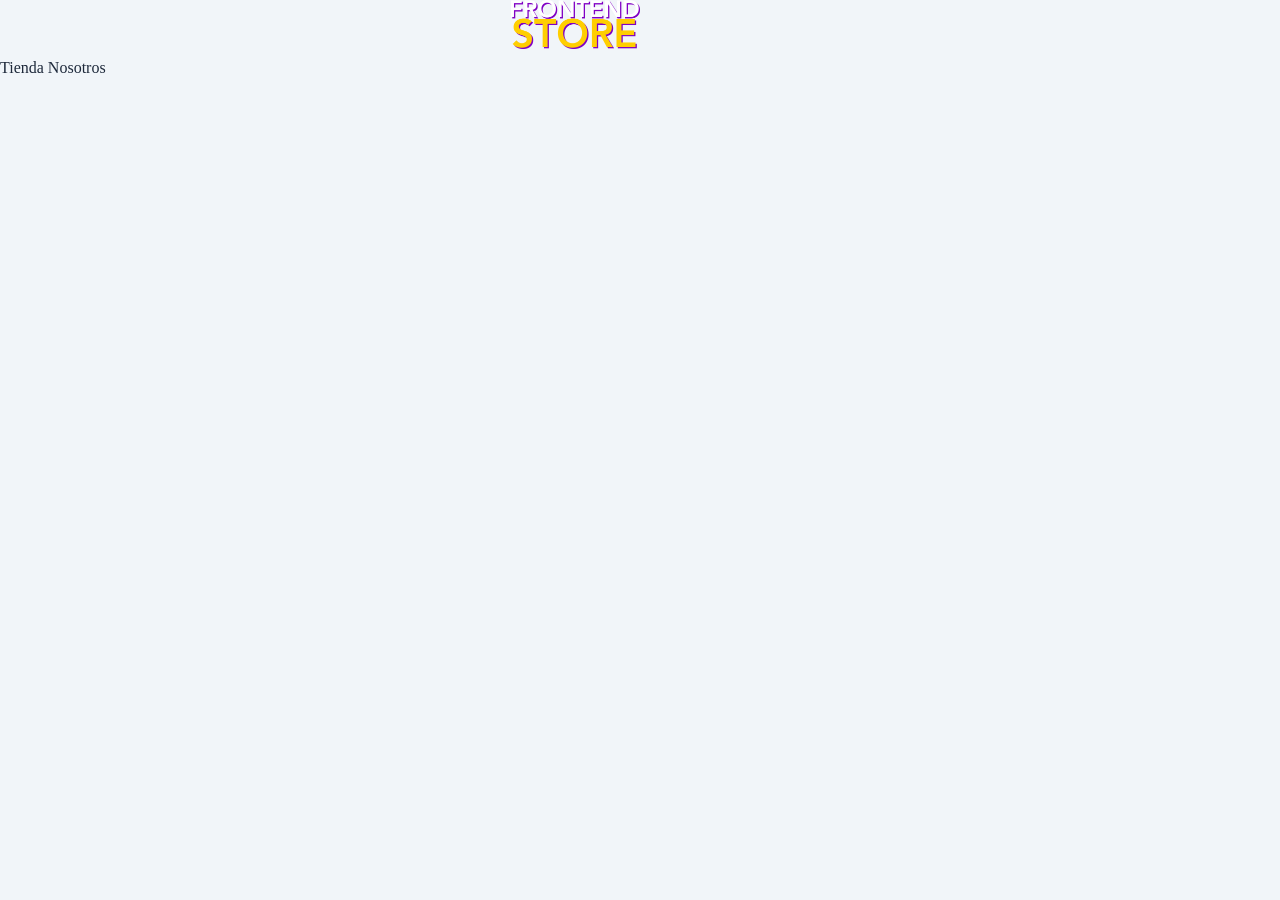
==== index.html @ 310c9133 "Initial commit: Folder creation, starting CSS" ====
<!DOCTYPE html>
<html lang="en">
<head>
    <meta charset="UTF-8">
    <meta name="viewport" content="width=device-width, initial-scale=1.0">
    <title>Front End Store</title>
    <link rel="stylesheet" href="styles/normalize.css">
    <link href="https://fonts.googleapis.com/css2?family=Inter:wght@400;500;600&family=Space+Grotesk:wght@500;600;700&display=swap"
    rel="stylesheet">
    <link rel="stylesheet" href="styles/style.css">
</head>
<body>
    <header class="header">
        <a href="index.html">
            <img class="header__logo" src="img/logo.png" alt="Logotipo de Front End Store">
        </a>
    </header>
    <nav>
    <a href="#">Tienda</a>
    <a href="#">Nosotros</a>
    </nav>
</body>
</html>
---- styles/style.css ----
:root {
    --primario: #0F172A;          /* Azul noche */
    --primario-oscuro: #020617;   /* Fondo más oscuro */

    --secundario: #2563EB;        /* Azul eléctrico */
    --secundario-claro: #3B82F6;  /* Hover / detalles */

    --acento: #22D3EE;            /* Cyan */

    --blanco: #FFFFFF;
    --fondo: #F1F5F9;

    --texto: #1E293B;
    --texto-secundario: #64748B;

    --card: #FFFFFF;

    --titulos: 'Space Grotesk', sans-serif;
    --subtitulos: 'Inter', sans-serif;
}
html {
    box-sizing: border-box;
    font-size: 62.5%;
}
*, *:before, *:after {
    box-sizing: inherit;
}
body{
    background-color: var(--fondo);
    font-size: 1.6rem;
    line-height: 1.5;
}
p{
    font-size: 1.6rem;
    font-family: 'Inter', sans-serif;
    color: var(--texto-secundario);
}
a{
    text-decoration: none;
    color: var(--texto);
}
img{
    max-width: 50%;
}
.container{
    max-width: 120rem;
    margin: 0 auto;
}
h1,h2,h3{
    text-align: center;
    color: var(--texto);
    font-family: var(--titulos);

}
h1{
    font-size: 4rem;
}
h2{
    font-size: 3.2;
}
h3{
    font-size: 2.4;
}
.header{
    display: flex;
    justify-content: center;
}
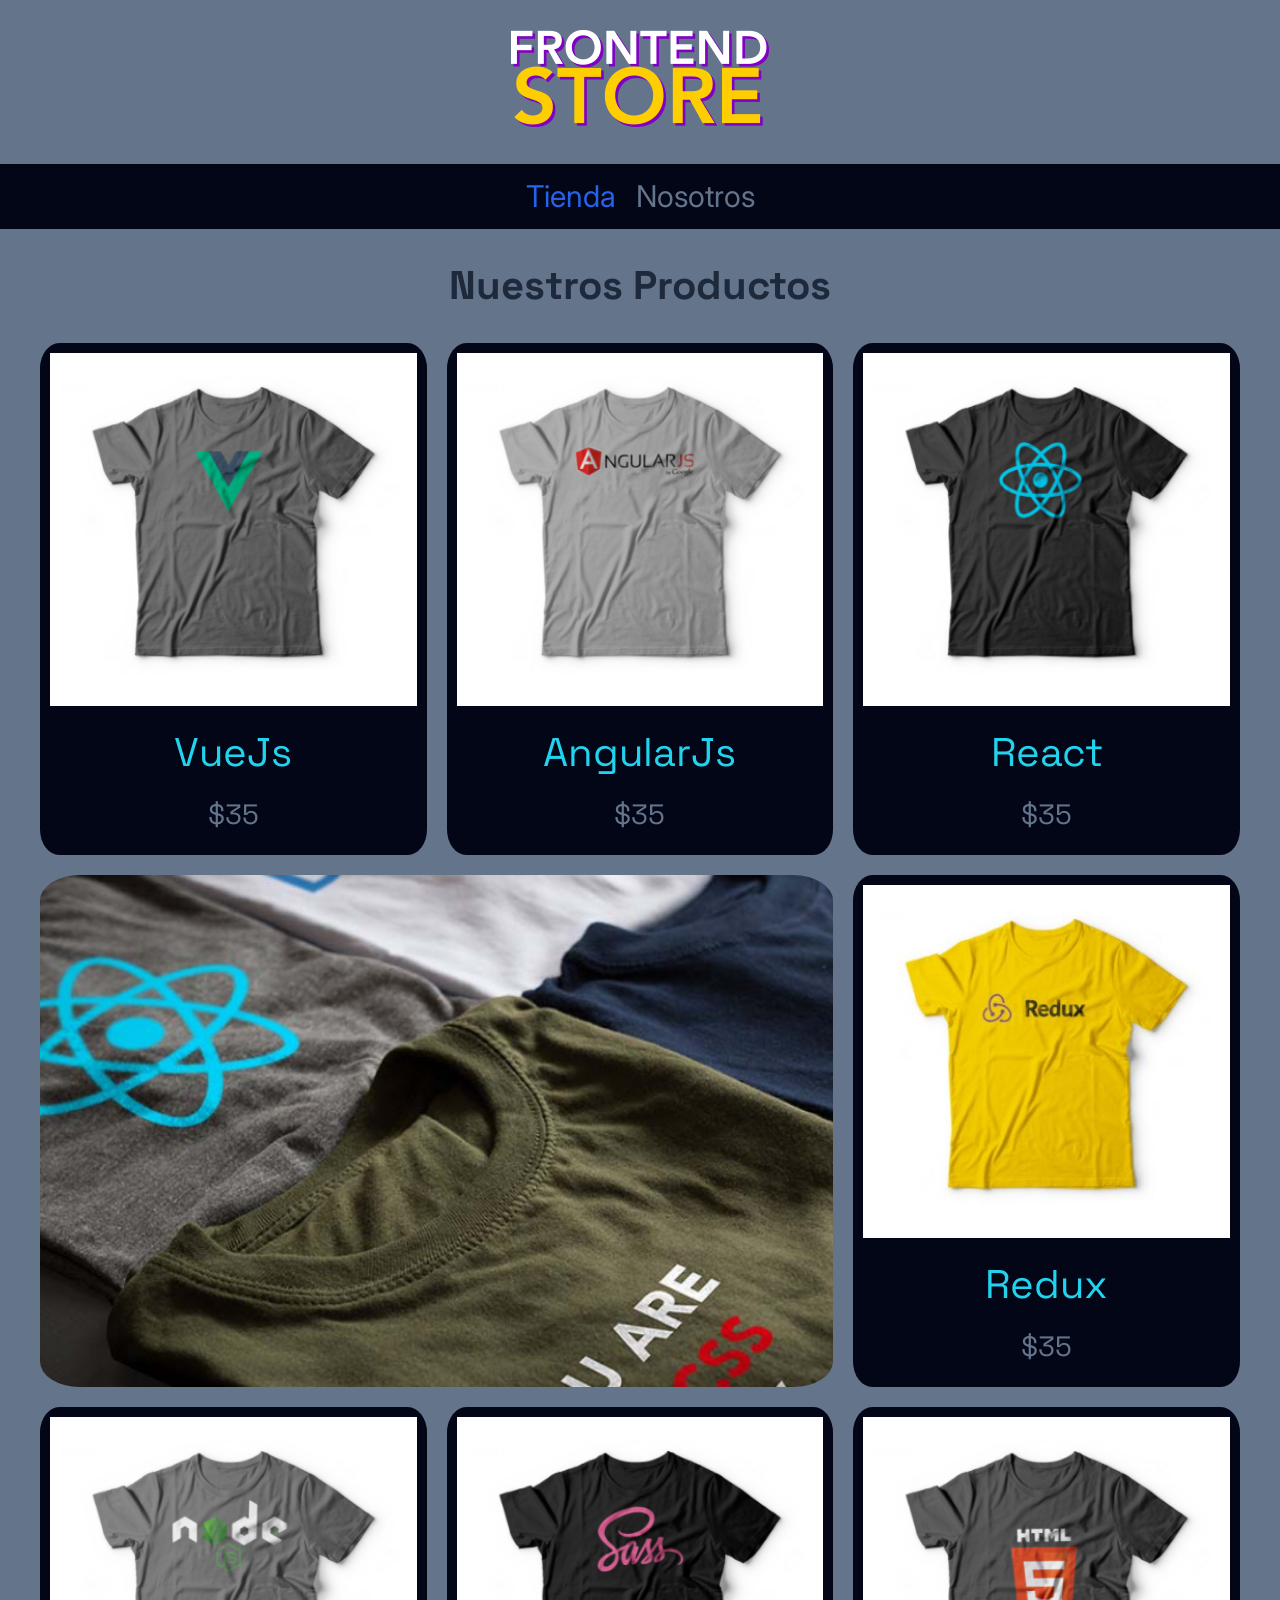
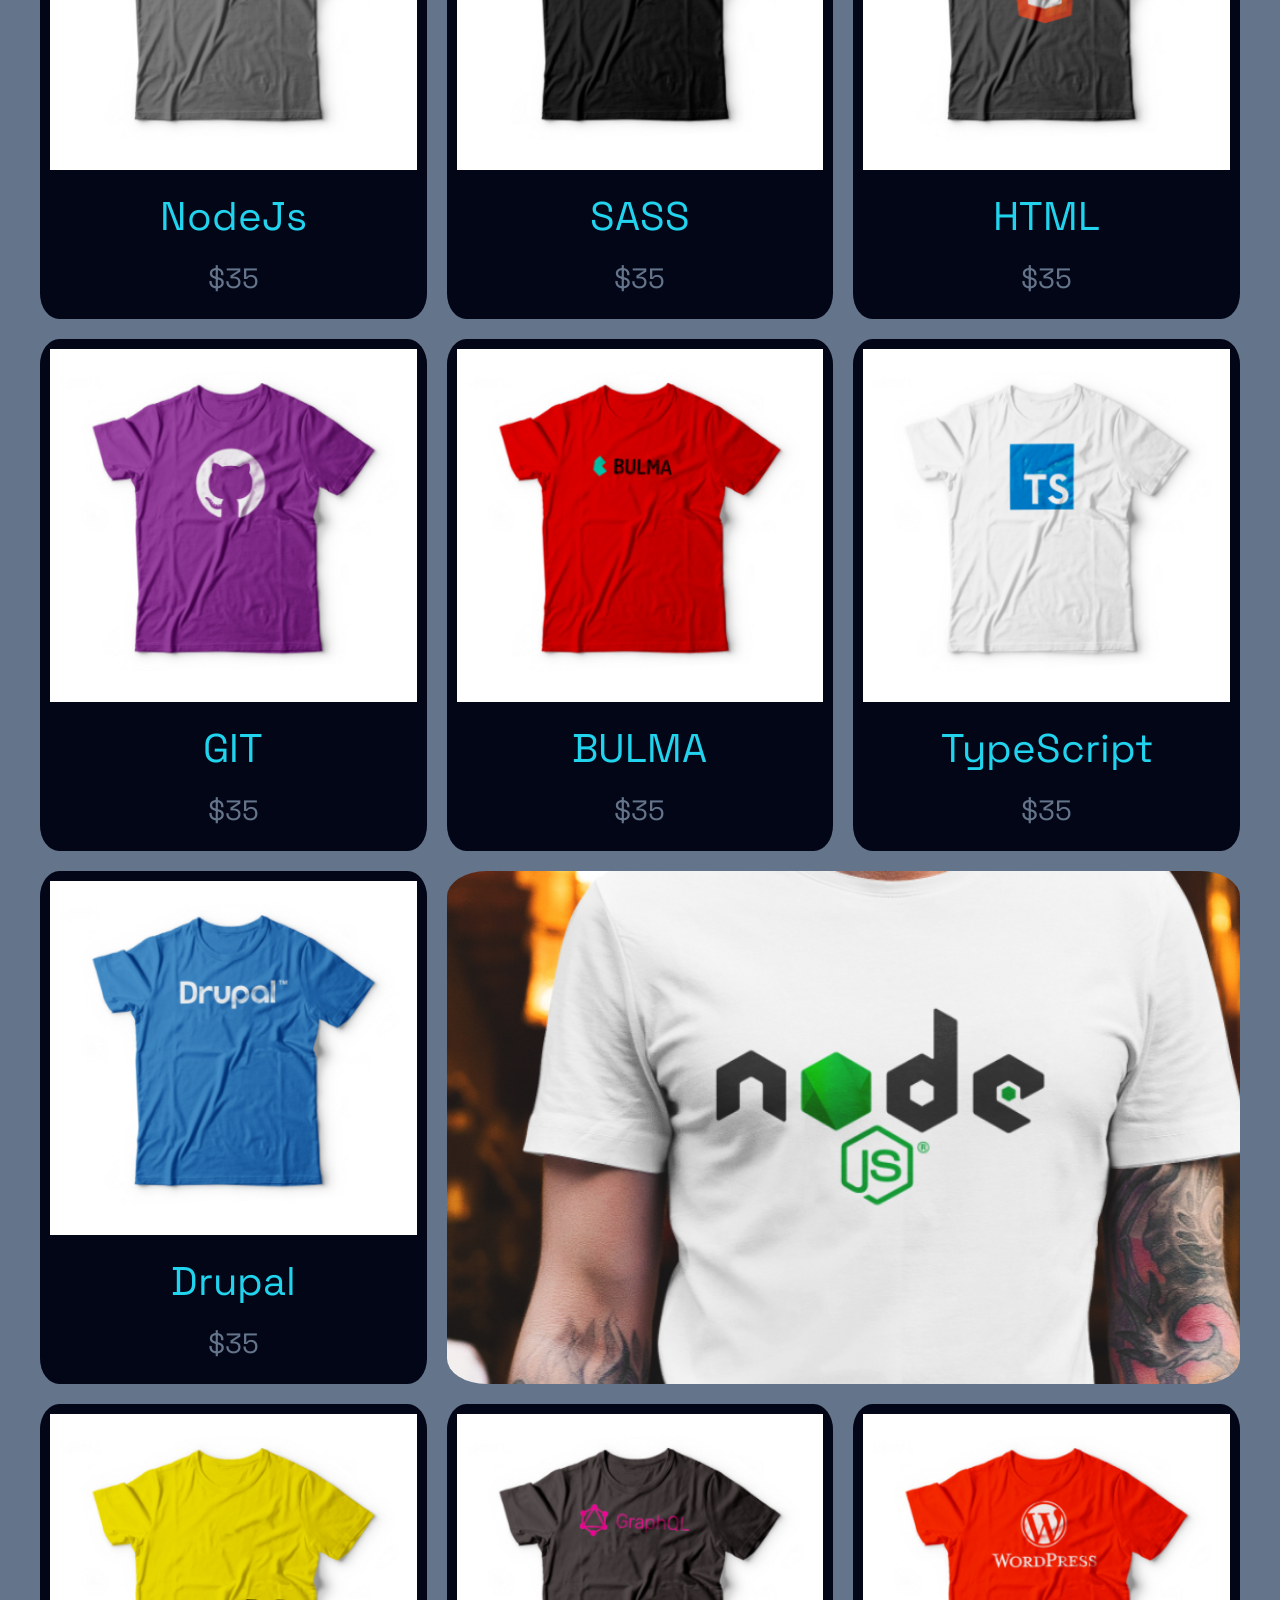
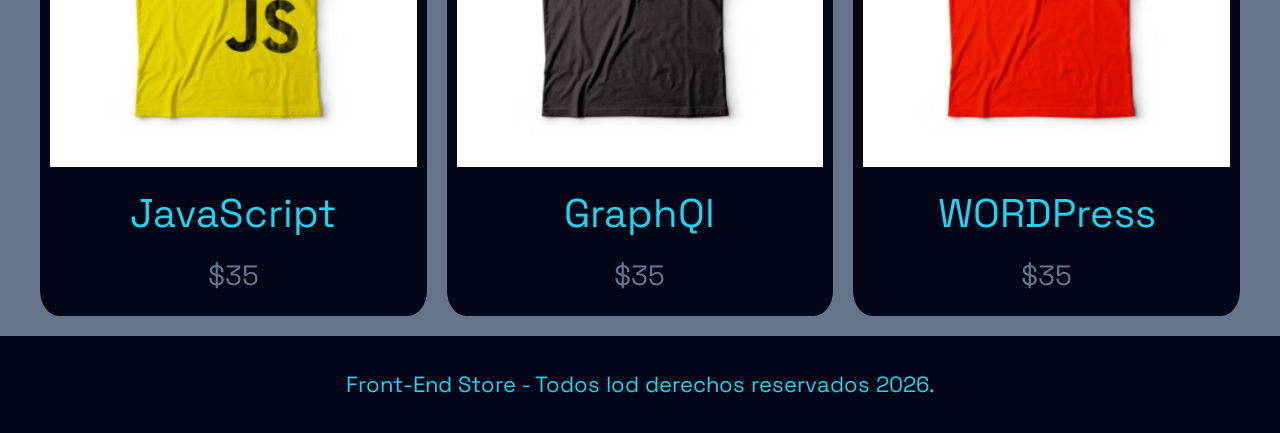
==== commit 33adbc2d: "Feature/product-list" ====
--- a/index.html
+++ b/index.html
@@ -15,9 +15,149 @@
             <img class="header__logo" src="img/logo.png" alt="Logotipo de Front End Store">
         </a>
     </header>
-    <nav>
-    <a href="#">Tienda</a>
-    <a href="#">Nosotros</a>
+    <nav class="navigation">
+    <a class="navigation__link navigation__link--asset" href="index.html">Tienda</a>
+    <a class="navigation__link" href="nosotros.html">Nosotros</a>
     </nav>
+
+    <main class="container">
+        <h1>Nuestros Productos</h1>
+
+        <div class="grid">
+            <div class="products">
+                <a href="producto.html">
+                <img class="products__image" src="img/1.jpg" alt="Camisa 1">
+                <div class="products__information">
+                    <p class="products__name">VueJs</p>
+                    <p class="products__price">$35</p>
+                </div>
+                </a>
+            </div>
+            <div class="products">
+                <a href="producto.html">
+                <img class="products__image" src="img/2.jpg" alt="Camisa 2">
+                <div class="products__information">
+                    <p class="products__name">AngularJs</p>
+                    <p class="products__price">$35</p>
+                </div>
+                </a>
+            </div>
+            <div class="products">
+                <a href="producto.html">
+                <img class="products__image" src="img/3.jpg" alt="Camisa 3">
+                <div class="products__information">
+                    <p class="products__name">React</p>
+                    <p class="products__price">$35</p>
+                </div>
+                </a>
+            </div>
+            <div class="products">
+                <a href="producto.html">
+                <img class="products__image" src="img/4.jpg" alt="Camisa 4">
+                <div class="products__information">
+                    <p class="products__name">Redux</p>
+                    <p class="products__price">$35</p>
+                </div>
+                </a>
+            </div>
+            <div class="products">
+                <a href="producto.html">
+                <img class="products__image" src="img/5.jpg" alt="Camisa 5">
+                <div class="products__information">
+                    <p class="products__name">NodeJs</p>
+                    <p class="products__price">$35</p>
+                </div>
+                </a>
+            </div>
+            <div class="products">
+                <a href="producto.html">
+                <img class="products__image" src="img/6.jpg" alt="Camisa 6">
+                <div class="products__information">
+                    <p class="products__name">SASS</p>
+                    <p class="products__price">$35</p>
+                </div>
+                </a>
+            </div>
+            <div class="products">
+                <a href="producto.html">
+                <img class="products__image" src="img/7.jpg" alt="Camisa 7">
+                <div class="products__information">
+                    <p class="products__name">HTML</p>
+                    <p class="products__price">$35</p>
+                </div>
+                </a>
+            </div>
+            <div class="products">
+                <a href="producto.html">
+                <img class="products__image" src="img/8.jpg" alt="Camisa 8">
+                <div class="products__information">
+                    <p class="products__name">GIT</p>
+                    <p class="products__price">$35</p>
+                </div>
+                </a>
+            </div>
+            <div class="products">
+                <a href="producto.html">
+                <img class="products__image" src="img/9.jpg" alt="Camisa 9">
+                <div class="products__information">
+                    <p class="products__name">BULMA</p>
+                    <p class="products__price">$35</p>
+                </div>
+                </a>
+            </div>
+            <div class="products">
+                <a href="producto.html">
+                <img class="products__image" src="img/10.jpg" alt="Camisa 10">
+                <div class="products__information">
+                    <p class="products__name">TypeScript</p>
+                    <p class="products__price">$35</p>
+                </div>
+                </a>
+            </div>
+            <div class="products">
+                <a href="producto.html">
+                <img class="products__image" src="img/11.jpg" alt="Camisa 11">
+                <div class="products__information">
+                    <p class="products__name">Drupal</p>
+                    <p class="products__price">$35</p>
+                </div>
+                </a>
+            </div>
+            <div class="products">
+                <a href="producto.html">
+                <img class="products__image" src="img/12.jpg" alt="Camisa 12">
+                <div class="products__information">
+                    <p class="products__name">JavaScript</p>
+                    <p class="products__price">$35</p>
+                </div>
+                </a>
+            </div>
+            <div class="products">
+                <a href="producto.html">
+                <img class="products__image" src="img/13.jpg" alt="Camisa 13">
+                <div class="products__information">
+                    <p class="products__name">GraphQl</p>
+                    <p class="products__price">$35</p>
+                </div>
+                </a>
+            </div>
+            <div class="products">
+                <a href="producto.html">
+                <img class="products__image" src="img/14.jpg" alt="Camisa 14">
+                <div class="products__information">
+                    <p class="products__name">WORDPress</p>
+                    <p class="products__price">$35</p>
+                </div>
+                </a>
+            </div>
+            <div class="graphic graphic--shirts"></div>
+            <div class="graphic graphic--node"></div>
+
+        </div>
+    </main>
+
+    <footer class="footer">
+        <p class="footer__text">Front-End Store - Todos lod derechos reservados 2026.</p>
+    </footer>
 </body>
 </html>
--- a/styles/style.css
+++ b/styles/style.css
@@ -26,21 +26,21 @@
     box-sizing: inherit;
 }
 body{
-    background-color: var(--fondo);
+    background-color: var(--texto-secundario);
     font-size: 1.6rem;
     line-height: 1.5;
 }
 p{
     font-size: 1.6rem;
     font-family: 'Inter', sans-serif;
-    color: var(--texto-secundario);
+    color: var(--acento);
 }
 a{
     text-decoration: none;
     color: var(--texto);
 }
 img{
-    max-width: 50%;
+    width: 100%;
 }
 .container{
     max-width: 120rem;
@@ -56,12 +56,170 @@
     font-size: 4rem;
 }
 h2{
-    font-size: 3.2;
+    font-size: 3.2rem;
 }
 h3{
-    font-size: 2.4;
-}
+    font-size: 2.4rem;
+}
+
+/** Introduction to BEM: (Block, Element, Modifier) es una metodología y convención de nombres para escribir clases en CSS de forma limpia, modular y fácil de mantener. **/
+
 .header{
     display: flex;
     justify-content: center;
+}
+.header__logo{
+    margin: 3rem 0;
+}
+
+.footer{
+    background-color: var(--primario-oscuro);
+    padding: 1rem 0;
+    margin-top: 2rem;
+}
+.footer__text{
+    text-align: center;
+    font-family: var(--titulos);
+    font-size: 2.2rem;
+}
+
+
+.navigation{
+    background-color: var(--primario-oscuro);
+    padding: 1rem 0;
+    display: flex;
+    justify-content: center;
+    gap: 2rem;
+}
+.navigation__link{
+    font-family: var(--subtitulos);
+    color: var(--texto-secundario);
+    font-size: 3rem;
+}   
+.navigation__link--asset,
+.navigation__link:hover{
+    color: var(--secundario);
+}
+.grid{
+    display: grid;
+    grid-template-columns: repeat(2, 1fr);
+    gap: 2rem;
+}
+@media (min-width: 768px){
+    .grid{
+        grid-template-columns: repeat(3 ,1fr);
+    }
+}
+
+.products{
+    background-color: var(--primario-oscuro);
+    padding: 1rem;
+    border-radius: 5%;
+}
+.products__name{
+    font-size: 4rem;
+}
+.products__price{
+    font-size: 2.8rem;
+    color: var(--texto-secundario);
+}
+.products__name,
+.products__price{
+    font-family: var(--titulos);
+    margin: 1rem 0;
+    text-align: center;
+}
+.graphic{
+    min-height: 30rem;
+    background-repeat: no-repeat;
+    background-size: cover;
+    grid-column: 1 / 3;
+
+}
+.graphic--shirts{
+    grid-row: 2 / 3;
+    background-image: url(../img/grafico1.jpg);
+    border-radius: 5%;
+}
+.graphic--node{
+    background-image: url(../img/grafico2.jpg);
+    grid-row: 8 / 9;
+    border-radius: 5%;
+}
+@media(min-width:768px){
+    .graphic--node{
+    grid-row: 5 / 6;
+    grid-column: 2/ 4;
+}   
+}
+.about-us{
+    display: grid;
+    grid-template-rows: repeat(2, auto);
+}
+@media(min-width:768px){
+    .about-us{
+    grid-template-columns: repeat(2,1fr);
+    column-gap: 2rem;
+    }
+}
+.about-us__image{
+    grid-row: 1 / 2;
+    border-radius: 5%; 
+}
+@media(min-width:768px){
+    .about-us__image{
+        grid-column: 2 / 3;
+    }
+}
+.blocks{
+    display: grid;
+    grid-template-columns: repeat(2, 1fr);
+    gap: 2rem;
+}
+@media(min-width:768px){
+    .blocks{
+        grid-template-columns: repeat(4, 1fr);
+    }
+}
+.block{
+    text-align: center;
+
+}
+.title-block{
+    margin: 0%;
+}
+@media(min-width:768px){
+    .shirt{
+        display: grid;
+        grid-template-columns: repeat(2,1fr);
+        column-gap: 2rem;
+    }
+}
+.form{
+    display: grid;
+    grid-template-columns: repeat(2,1fr);
+    gap: 2rem;
+}
+.form__field{
+    border: 1rem solid var(--primario);
+    background-color: transparent;
+    color: var(--blanco);
+    font-size: 2rem;
+    font-family: Arial, Helvetica, sans-serif;
+    padding: 1rem;
+    appearance: none;
+}
+
+.form__submit{
+    background-color: var(--secundario);
+    border: none;
+    font-size: 2rem;
+    font-family: var(--subtitulos);
+    padding: 2rem;
+    transition: background-color .3s ease;
+    grid-column: 1/3;
+}
+.form__submit:hover{
+    cursor: pointer;
+    background-color: var(--secundario-claro);
 }
